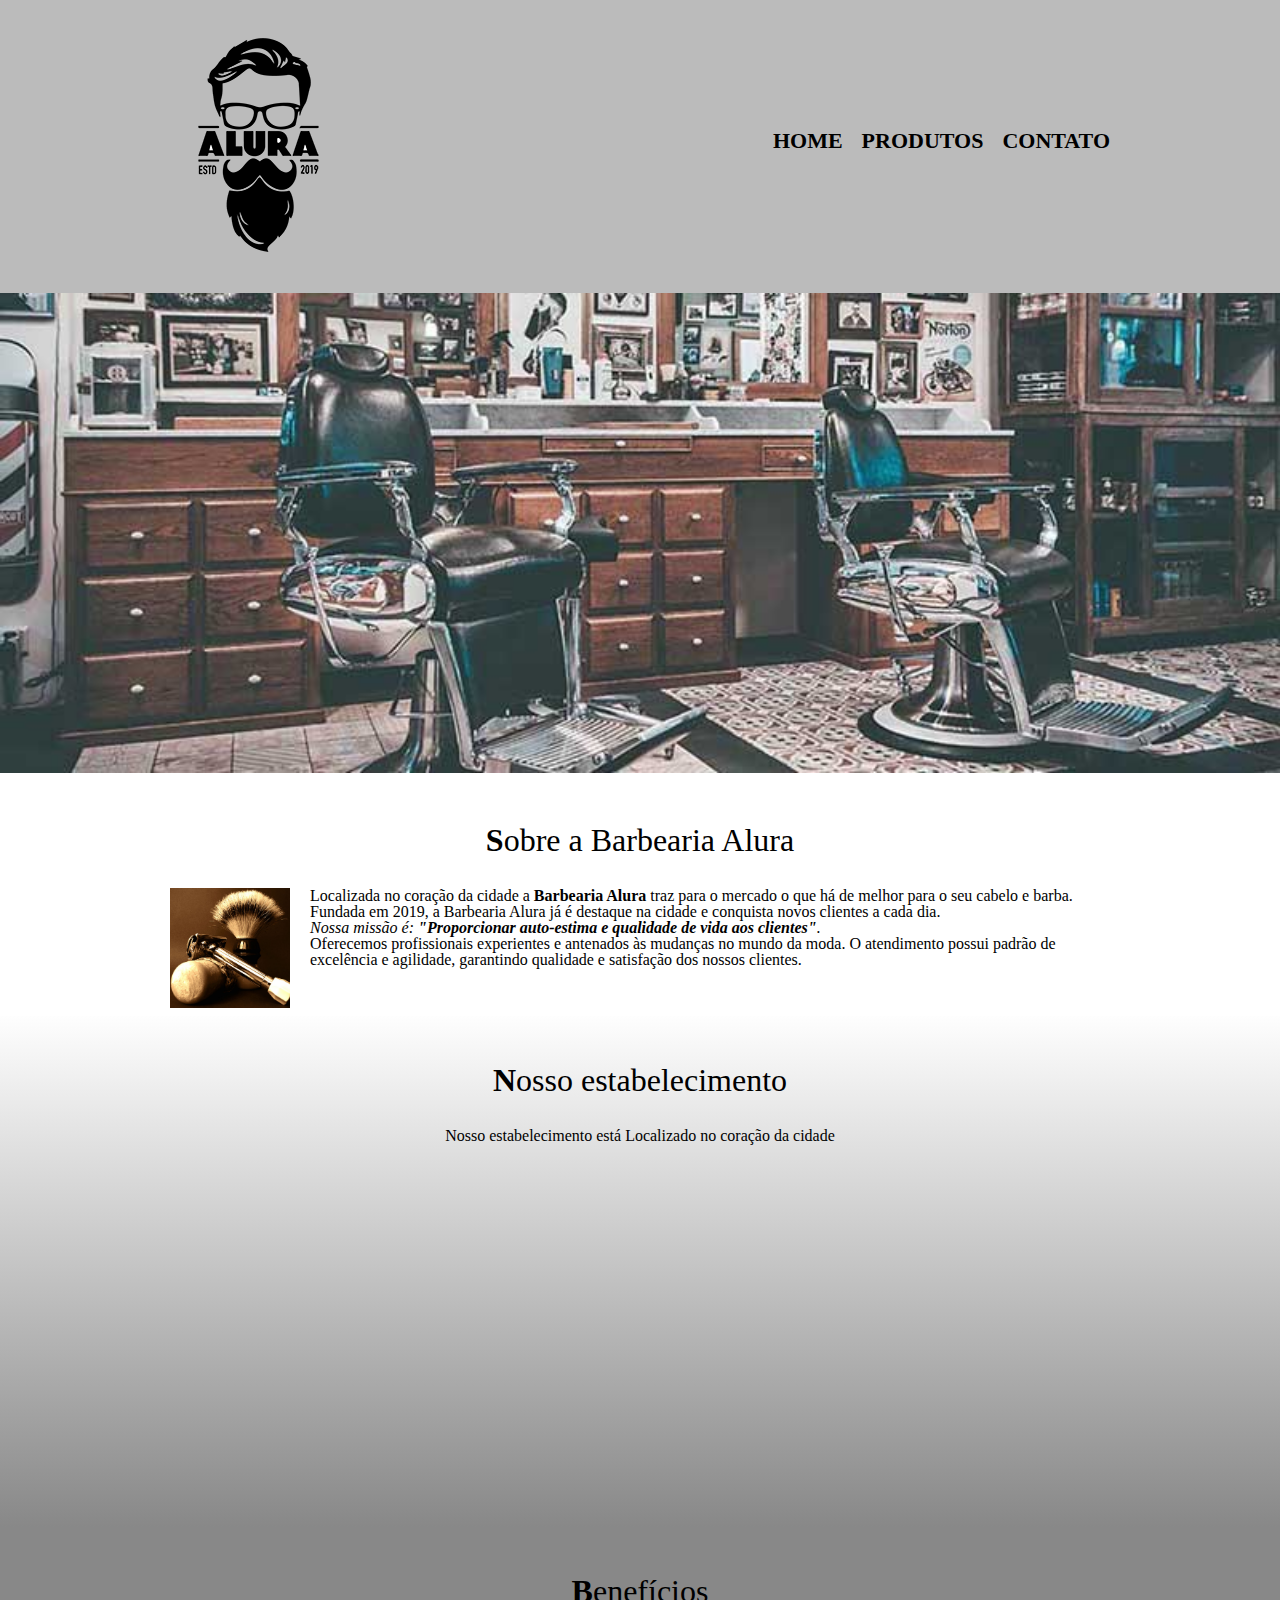
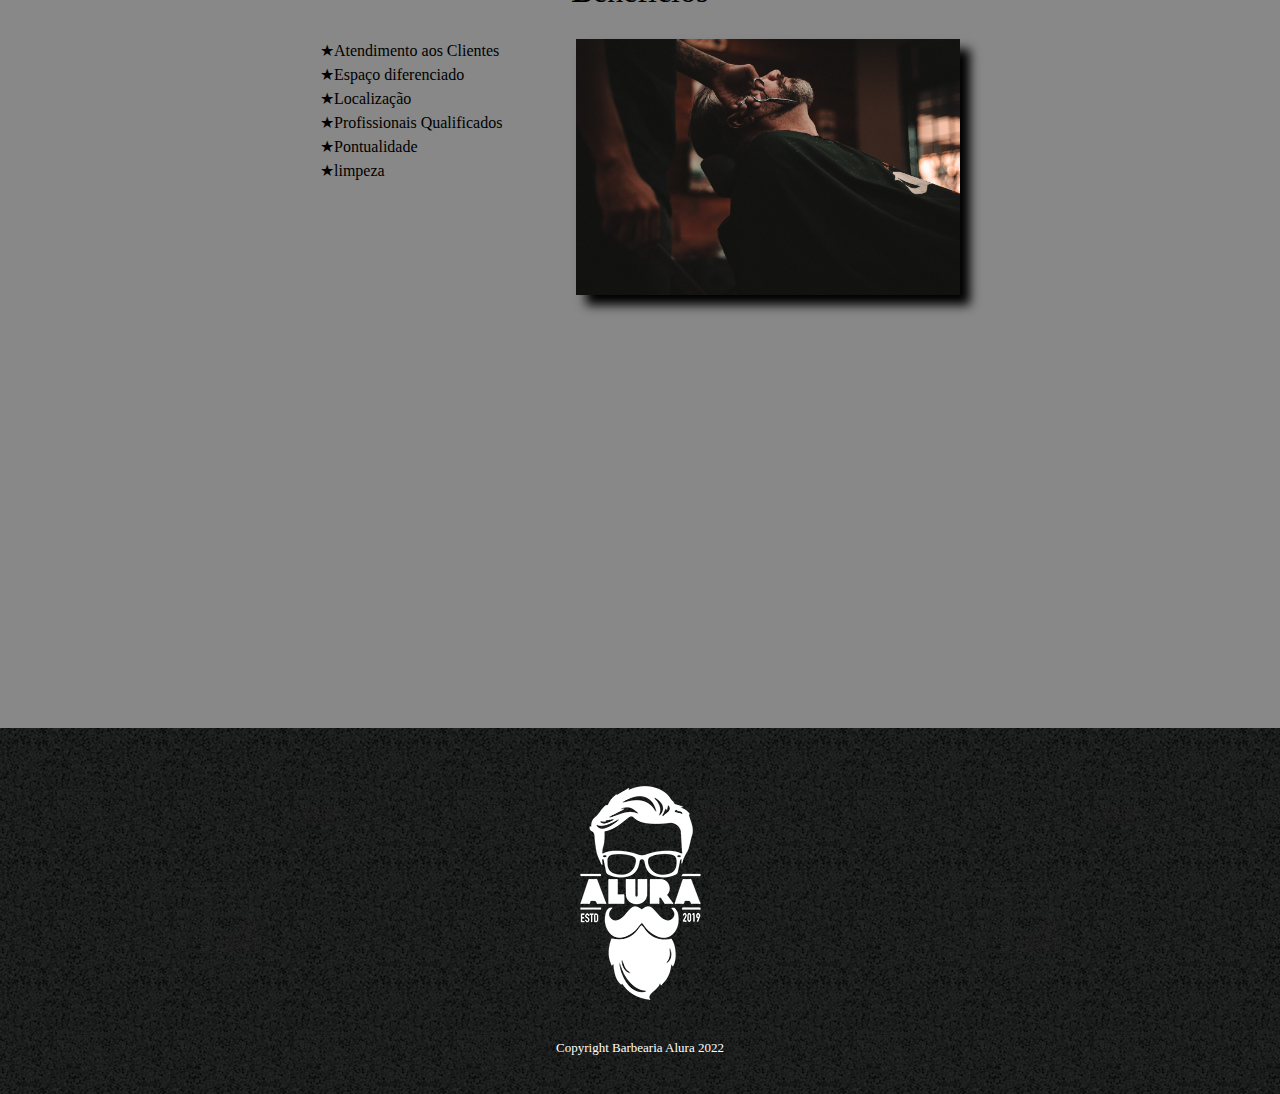
==== index.html @ 0cc8eb92 "Barbearia Alura" ====
<!DOCTYPE html>
<html lang="pt-br">
	<head>
		<meta charset="UTF-8">
		<meta name="viewport" content="width=device-width">
		<title>Barbearia Alura</title>
		<link rel="stylesheet" href="css/reset.css">
		<link rel="stylesheet" href="css/style.css">
		<link rel="preconnect" href="https://fonts.gstatic.com" crossorigin>
	</head>

	<body>
		<header>
			<div class="caixa">
			<h1><img src="imagens/logo.png"></h1>
			<nav>
				<ul>
					<li><a href="index.html">Home</a></li>
					<li><a href="produtos.html">Produtos</a></li>
					<li><a href="contato.html">Contato</a></li>
				</ul>
			</nav>
		</div>
		</header>

		<img class="banner" src="banner.jpg"  alt="banner da barbearia Alura">
		
		<main>
		
			<section class="principal">
				<h2 class="titulo-principal">Sobre a Barbearia Alura</h2>
				 <img class="utensilios" src="imagens/utensilios.jpg" alt="utensilios">
				<p>Localizada no coração da cidade a <strong>Barbearia Alura</strong> traz para o mercado o que há de melhor para o seu cabelo e barba. Fundada em 2019, a Barbearia Alura já é destaque na cidade e conquista novos clientes a cada dia.</p>

				<p id="missao"><em>Nossa missão é: <strong>"Proporcionar auto-estima e qualidade de vida aos clientes"</strong>.</em></p>

				<p>Oferecemos profissionais experientes e antenados às mudanças no mundo da moda. O atendimento possui padrão de excelência e agilidade, garantindo qualidade e satisfação dos nossos clientes.</p>
			</section>
			<section class="mapa">
				<h3 class="titulo-principal">Nosso estabelecimento</h3>
				<p>Nosso estabelecimento está Localizado no coração da cidade</p>
				<div class="mapa-conteudo">
				<iframe src="https://www.google.com/maps/embed?pb=!1m18!1m12!1m3!1d14628.426224794162!2d-46.66922626044918!3d-23.5646162!2m3!1f0!2f0!3f0!3m2!1i1024!2i768!4f13.1!3m3!1m2!1s0x94ce59541c6c79c3%3A0x36b90a85f0f8cb33!2sGrupo%20Alura!5e0!3m2!1spt-BR!2sbr!4v1661454472816!5m2!1spt-BR!2sbr" width="100%" height="300" style="border:0;" allowfullscreen="" loading="lazy" referrerpolicy="no-referrer-when-downgrade">
			</iframe>
			</div>	
			</section>
			
		<section class="beneficios">
				
				<h3 class="titulo-principal">Benefícios</h3>
				
				<div class="conteudo-beneficios">
				<ul class="lista-beneficios">
					<li class="itens">Atendimento aos Clientes</li>
					<li class="itens">Espaço diferenciado</li>
					<li class="itens">Localização</li>
					<li class="itens">Profissionais Qualificados</li>
					<li class="itens">Pontualidade</li>
					<li class="itens">limpeza</li>
				</ul><img src="beneficios.jpg" class="imagembeneficios">
		</div>
			<div class="video">
			<iframe width="100%" height="315" src="https://www.youtube.com/embed/wcVVXUV0YUY" title="YouTube video player" frameborder="0" allow="accelerometer; autoplay; clipboard-write; encrypted-media; gyroscope; picture-in-picture" allowfullscreen></iframe>
			</div>
		</section>
			</main>
		<footer>
			<img src="imagens/logo-branco.png"  alt="logo da barbearia Alura">
			<p class="Copyright">Copyright Barbearia Alura 2022</p>
		</footer>
	</body>
</html>
---- css/style.css ----
body{
    font-family:'Montserrat', sem serifa;
}
header {
    background: #BBBBBB;
    padding: 20px 0;
}
nav{
    position: absolute;
    top: 110px;
    right: 0;
}
.caixa{
    position: relative;
    width: 940px;
    margin: 0 auto;
}

nav li {

    display: inline;
    margin: 0 0 0 15px;
  

}

nav a {
    text-transform: uppercase;
    color: #000000;
    font-weight: bold;
    font-size: 22px;
    text-decoration: none;
}
nav a:hover{
    color: red;
    text-decoration: underline;

}
.produtos{
    width: 940px ;
    margin: 0 auto;
    padding: 50px 0;
   
    
}
.produtos li {
    display: inline-block;
    text-align: center;
    width: 30%;
    vertical-align: top;
    margin: 0 1.5%;
    padding: 30px 28px;
    box-sizing: border-box;
    border: 2px solid #000000;
    border-radius: 10px;
}
.produtos li:hover{
    border-color: red;
}
.produtos li:active{
    border-color: blue;
}
.produtos li:hover h2 {
    font-size: 31px;
}
.produtos h2{
    font-size: 30px;
    font-weight: bold;
    
}
.produtos-descricao{
    font-size: 18px;
}
.produtos-preco{
    font-size: 22px;
    font-weight: bold;
    margin-top: 10px;
}
footer {
    text-align: center;
    background:url("../imagens/bg.jpg");
    padding: 40px 0;
}
.Copyright{
    color:white;
    font-size: 13px;
    margin-top: 20px;
}
form {
    margin: 40px 0;
}

form label, form legend {
    display:block;
    font-size: 20px;
    margin: 0 0 10px;
}

.input-padrao{
    display: block;
    margin: 0 0 20px;
    padding: 10px 25px;
    width: 50%;
}
.checkbox {
padding: 20px 0;    
}
.enviar{
    width: 43%;
    padding: 15px 0;
    background: orange;
    color:rgb(238, 13, 13);
    font-size: 18px;
    border: none;
    border-radius: 5px;
    transition: -5s ease;
    cursor:pointer;
}
.enviar:hover{
    background: transparent;
    border: 2px solid #7999be;
    box-shadow: 0 0 10px 0 orange inset, 0 0 10px 4px rgb(134, 134, 132);
    border-radius: 10px;
}
table {
    margin: 20px 0 40px;
}
thead {
    background: #555555;
    color: white;
    font-weight: bold;
}
td, th{
    border: 1px solid #000000;
    padding: 15px 8px;
}
/*CSS da pagina inicial*/
.banner{
    width: 100%;
}
.titulo-principal {
    text-align: center;
    font-size: 2em;
    margin: 0 0 1em;
    clear: left;
}
.titulo-principal:first-letter{
    font-weight: bold;

}
.principal{
    padding: 3em 0;
    background: #ffffff;
    width: 940px;
    margin: 0 auto;
}
.principal p {
    margin:  0 01em;
}
.principal strong {
    font-weight: bold;
}
.principal em {
    font-style: italic;
}
.utensilios {
    width: 120px;
    float: left ;
    margin: 0 20px 20px 0;
}
.beneficios{
    padding: 3em 0;
    background: #888888;
}
.conteudo-beneficios{
    width: 640px;
    margin: 0 auto;
}
.lista-beneficios{
    width: 40%;
    display: inline-block;
    vertical-align: top;
}
.itens {
    line-height: 1.5;
}
.itens:before{
    content: "★";
}
.imagembeneficios{
    width: 60%;
    opacity: 1;
    transition: 400ms;
    box-shadow: 10px 10px 10px 0 #000000;
}
.imagembeneficios:hover {
    opacity: 0,3;
}
.video {
    width: 560px;
    margin: 2em auto;
} 
.mapa{
    padding: 3em 0;
    background: linear-gradient(#fefefe, #888888) ;
}
.mapa-conteudo{
    width: 940px;
    margin: 0 auto;
}
.mapa p {
    margin: 0 0 2em;
    text-align: center;
}


@media screen and (max-width: 480px) { 
    .caixa, .principal, .conteudo-beneficios, .mapa-conteudo, .video {
        width: auto;
    }
    h1 {
        text-align: center;
    }
    nav {
        position:static;
    }
    .lista-beneficios, .imagembeneficios {
        width: 100%
    }
}
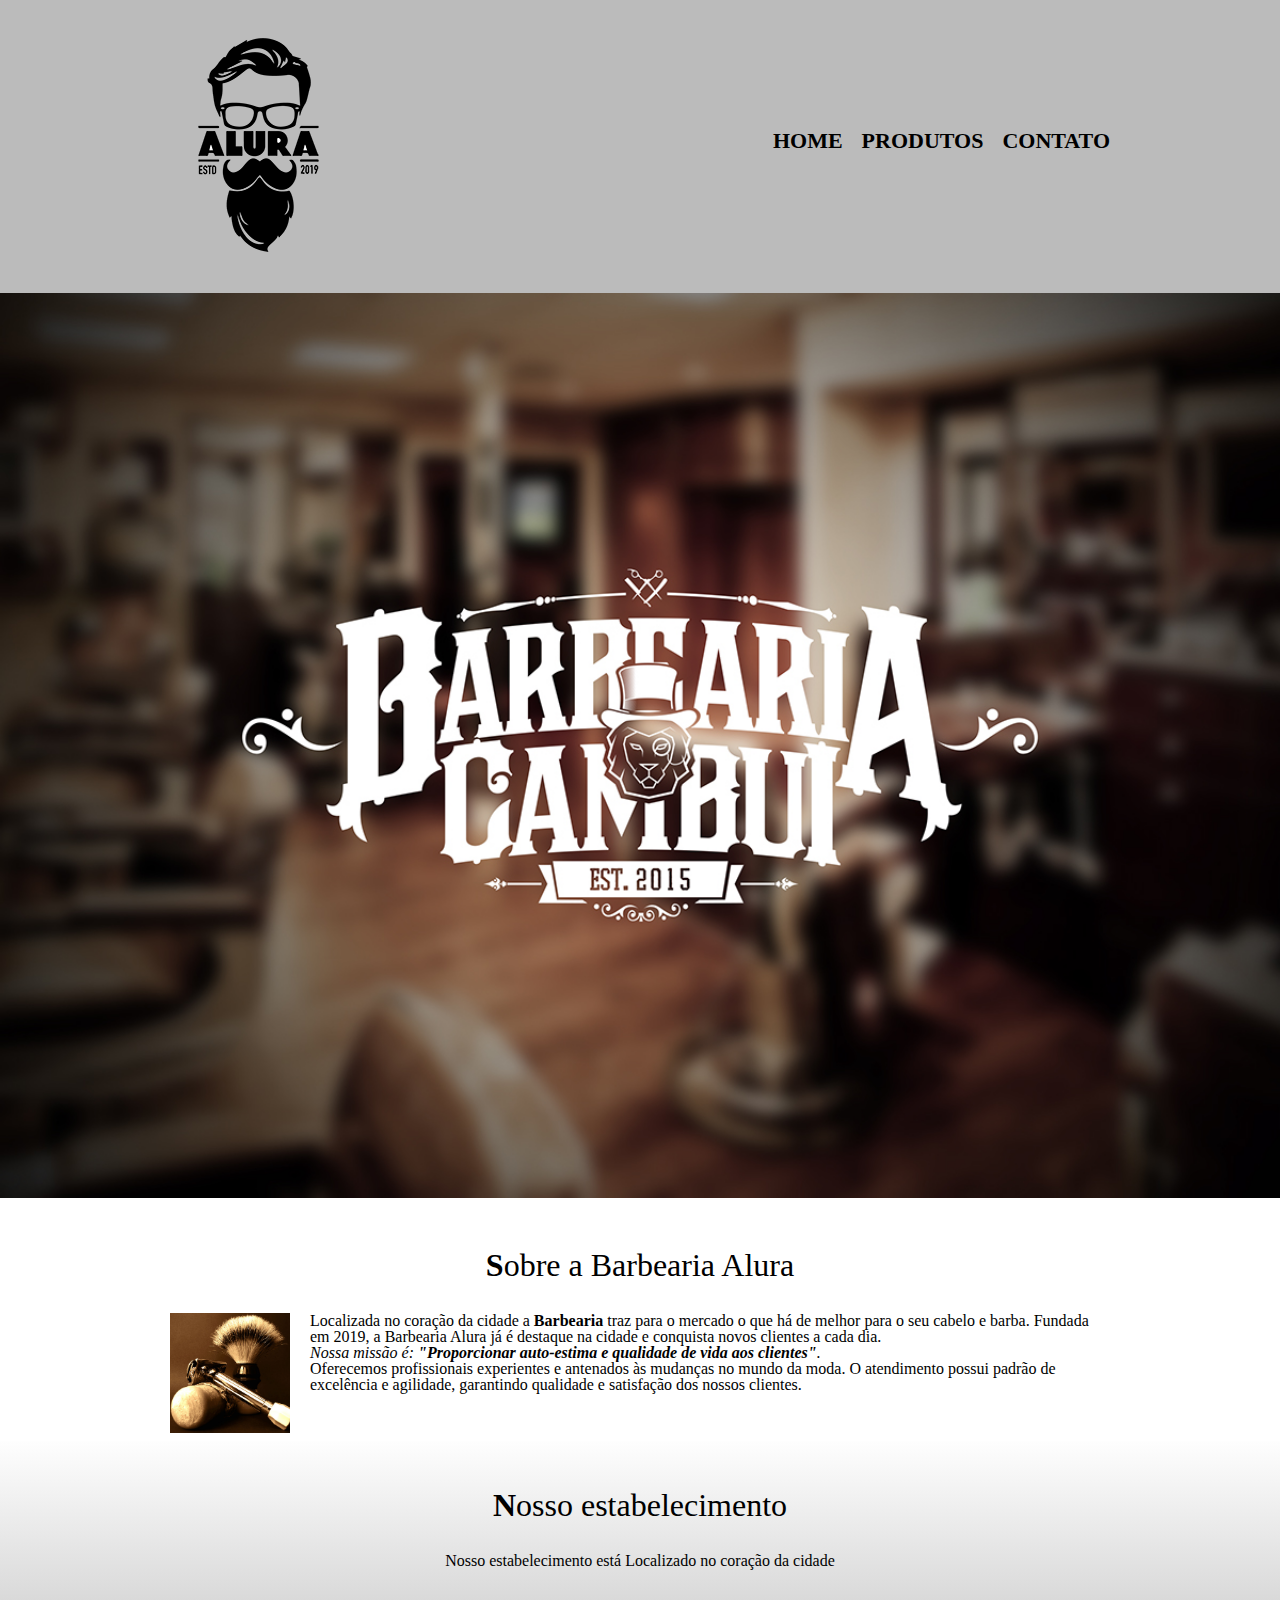
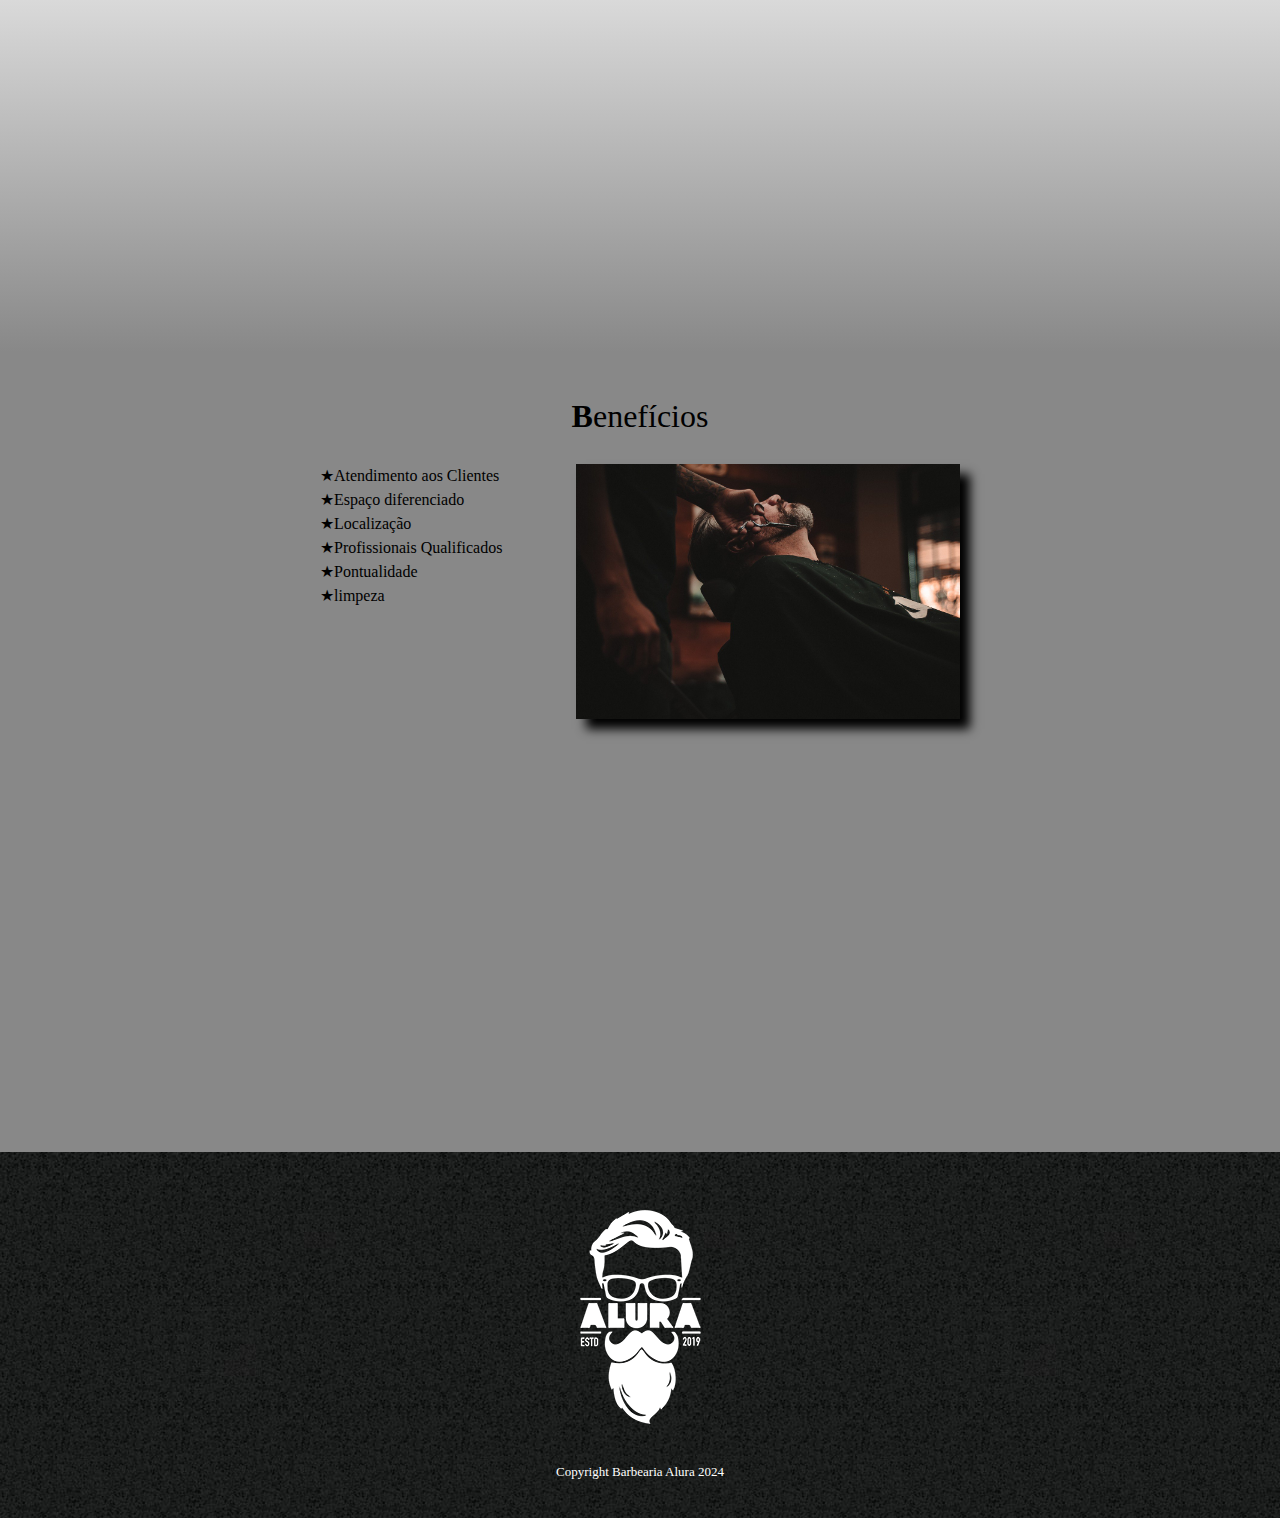
==== commit ee8f1404: "correção de buggs" ====
--- a/index.html
+++ b/index.html
@@ -3,7 +3,7 @@
 	<head>
 		<meta charset="UTF-8">
 		<meta name="viewport" content="width=device-width">
-		<title>Barbearia Alura</title>
+		<title>Barbearia </title>
 		<link rel="stylesheet" href="css/reset.css">
 		<link rel="stylesheet" href="css/style.css">
 		<link rel="preconnect" href="https://fonts.gstatic.com" crossorigin>
@@ -23,14 +23,14 @@
 		</div>
 		</header>
 
-		<img class="banner" src="banner.jpg"  alt="banner da barbearia Alura">
+		<img class="banner" src="imagens/barbearia.jpg"  alt="banner da barbearia Alura">
 		
 		<main>
 		
 			<section class="principal">
 				<h2 class="titulo-principal">Sobre a Barbearia Alura</h2>
 				 <img class="utensilios" src="imagens/utensilios.jpg" alt="utensilios">
-				<p>Localizada no coração da cidade a <strong>Barbearia Alura</strong> traz para o mercado o que há de melhor para o seu cabelo e barba. Fundada em 2019, a Barbearia Alura já é destaque na cidade e conquista novos clientes a cada dia.</p>
+				<p>Localizada no coração da cidade a <strong>Barbearia </strong> traz para o mercado o que há de melhor para o seu cabelo e barba. Fundada em 2019, a Barbearia Alura já é destaque na cidade e conquista novos clientes a cada dia.</p>
 
 				<p id="missao"><em>Nossa missão é: <strong>"Proporcionar auto-estima e qualidade de vida aos clientes"</strong>.</em></p>
 
@@ -66,7 +66,7 @@
 			</main>
 		<footer>
 			<img src="imagens/logo-branco.png"  alt="logo da barbearia Alura">
-			<p class="Copyright">Copyright Barbearia Alura 2022</p>
+			<p class="Copyright">Copyright Barbearia Alura 2024</p>
 		</footer>
 	</body>
 </html>